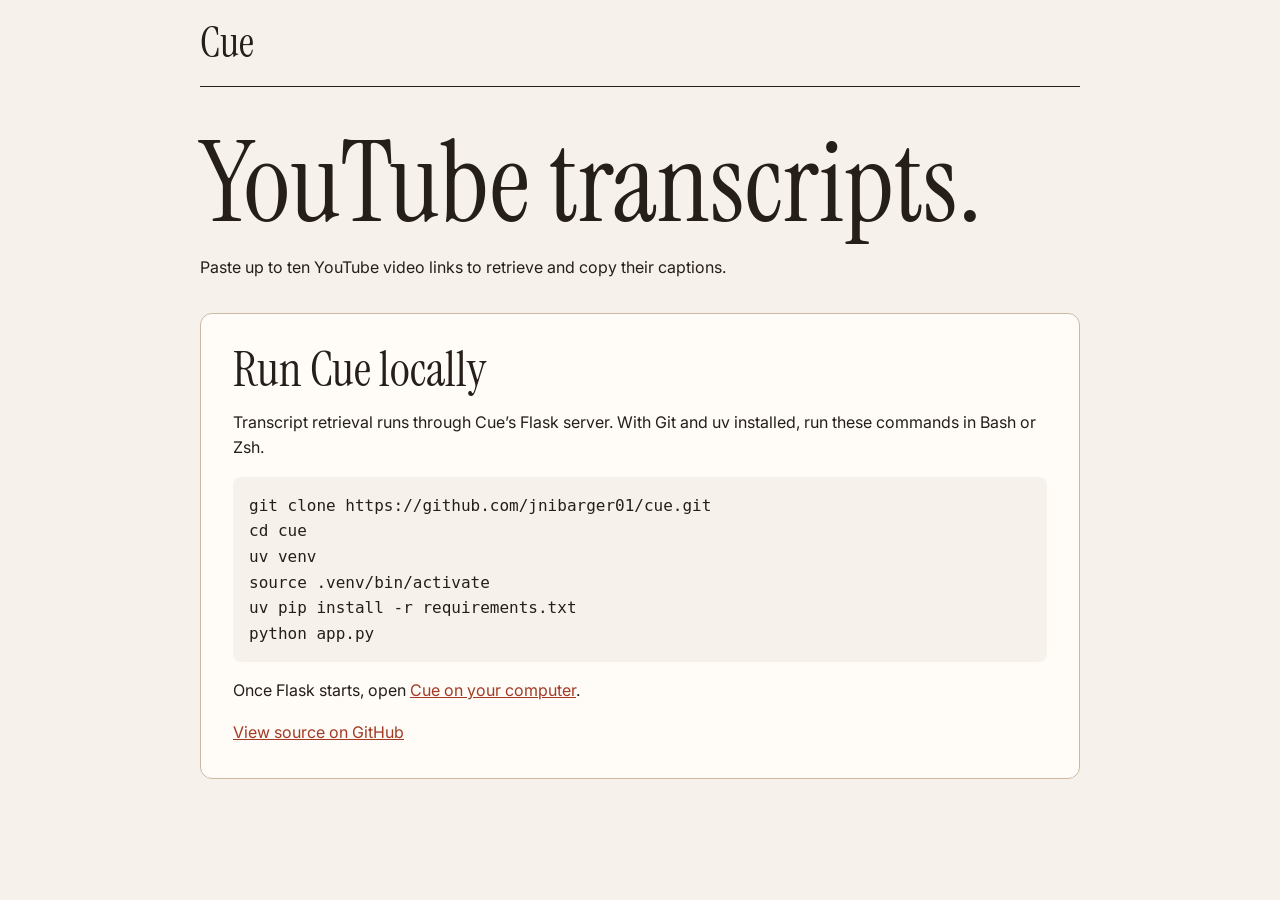
==== docs/index.html @ 1b148272 "Add Cue landing page for GitHub Pages" ====
<!doctype html>
<html lang="en">
<head>
  <meta charset="utf-8">
  <meta name="viewport" content="width=device-width, initial-scale=1">
  <meta name="color-scheme" content="light dark">
  <title>Cue · YouTube transcripts</title>
  <link rel="stylesheet" href="https://fonts.googleapis.com/css2?family=Instrument+Serif&family=Inter:wght@400;600;700&display=swap">
  <style>
    :root { color-scheme: light dark; }
    body { background: light-dark(#f6f2eb, #1e1a17); color: light-dark(#261e18, #f7eee4); font: 1rem/1.6 Inter, system-ui, sans-serif; margin: 0 auto; width: min(86%, 55rem); }
    header { border-bottom: 1px solid currentColor; padding-block: 1rem; font: 2.6rem "Instrument Serif", Georgia, serif; }
    main { padding-block: 2.5rem; }
    h1, h2 { font: 400 3rem/1 "Instrument Serif", Georgia, serif; margin: 0; }
    h1 { font-size: clamp(3.4rem, 9vw, 7rem); }
    section { margin-top: 2rem; background: light-dark(#fffcf8, #29231f); border: 1px solid light-dark(#cbb9a5, #6e5c4e); border-radius: 12px; padding: clamp(1rem, 4vw, 2rem); }
    pre { overflow-x: auto; background: light-dark(#f6f2eb, #1e1a17); padding: 1rem; border-radius: 8px; }
    a { color: light-dark(#a23a24, #ffa083); }
  </style>
</head>
<body>
  <header>Cue</header>
  <main>
    <h1>YouTube transcripts.</h1>
    <p>Paste up to ten YouTube video links to retrieve and copy their captions.</p>
    <section aria-labelledby="setup">
      <h2 id="setup">Run Cue locally</h2>
      <p>Transcript retrieval runs through Cue’s Flask server. With Git and uv installed, run these commands in Bash or Zsh.</p>
      <pre><code>git clone https://github.com/jnibarger01/cue.git
cd cue
uv venv
source .venv/bin/activate
uv pip install -r requirements.txt
python app.py</code></pre>
      <p>Once Flask starts, open <a href="http://127.0.0.1:5000/">Cue on your computer</a>.</p>
      <a href="https://github.com/jnibarger01/cue">View source on GitHub</a>
    </section>
  </main>
</body>
</html>
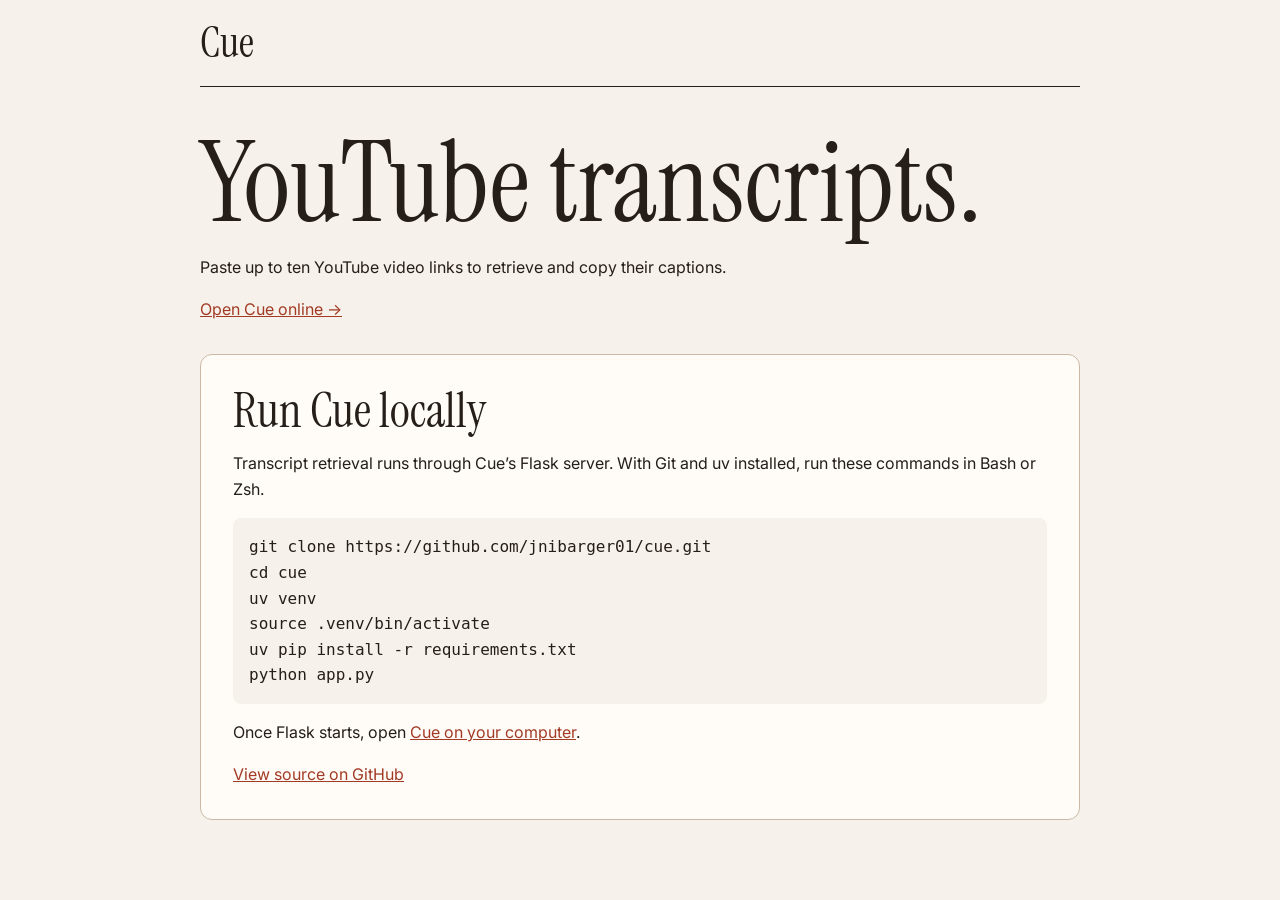
==== commit 8a2a2fe9: "Support YouTube proxy configuration and link hosted Cue app" ====
--- a/docs/index.html
+++ b/docs/index.html
@@ -23,6 +23,7 @@
   <main>
     <h1>YouTube transcripts.</h1>
     <p>Paste up to ten YouTube video links to retrieve and copy their captions.</p>
+    <p><a href="https://cue-orcin-zeta.vercel.app/">Open Cue online →</a></p>
     <section aria-labelledby="setup">
       <h2 id="setup">Run Cue locally</h2>
       <p>Transcript retrieval runs through Cue’s Flask server. With Git and uv installed, run these commands in Bash or Zsh.</p>
